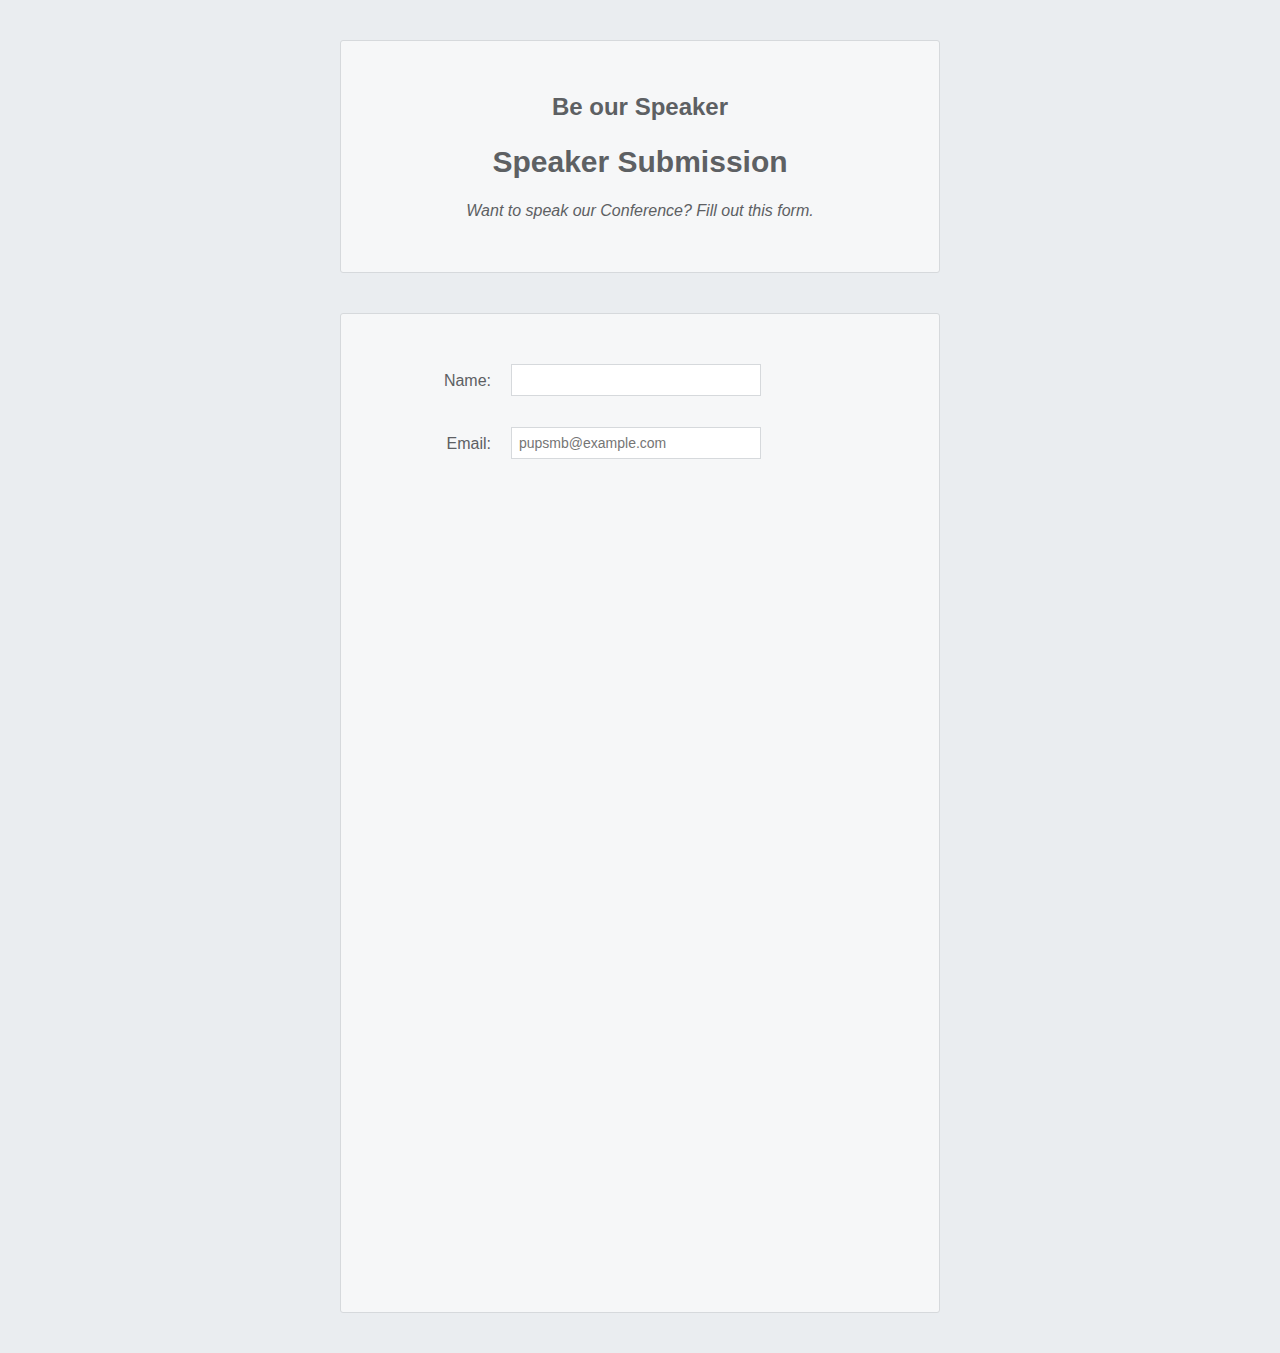
==== speaker-submission.html @ ba25a15e "first commit" ====
<!DOCTYPE html>
<html lang="en">
<head>
    <meta charset="UTF-8">
    <meta name="viewport" content="width=device-width, initial-scale=1.0">
    <title>Speaker Submission</title>
    <link rel="stylesheet" href="styles.css">
</head>
<body>

    <header class="speaker-form-header">
        <h2>Be our Speaker</h1>
        <h1>Speaker Submission</h1>
        <p><em>Want to speak our Conference? Fill out this form.</em></p>
        
        <ul><a href="/index.html"></a></ul>

        
    </header>
    
    <form action="" method="get" class="speaker-form">
        <div class="form-row">
            <label for="full-name">Name: </label>
            <input type="text" id="full-name" name="full-name">
        </div>
        <div class="form-row">
            <label for="email">Email: </label>
            <input type="email" id="email" name="email" placeholder="pupsmb@example.com">
        </div>
    </form>
</body>
</html>
---- styles.css ----
*{
    margin: 0;
    padding: 0;
    box-sizing: border-box;
}
body{
    color: #5d6063;
    background-color: #eaedf0;
    font-family: "Helvetica", "Arial", sans-serif;
    font-size: 16px;
    line-height: 1.3;

    display: flex;
    flex-direction: column;
    align-items: center;
}

img {
    height: 400px;
    border-radius: 50%;
    box-shadow: 10px 10px 50px  #000000;
}

.speaker-form-header{
    text-align: center;
    background-color: #f6f7f8;
    border: 1px solid #d6d9dc;
    border-radius: 3px;

    width: 80%;
    margin: 40px 0;
    padding: 50px;
}

h1{
    font-size: 30px;
    margin-bottom: 20px;
    margin-top: 20px;
}

.speaker-form {
    background-color: #f6f7f8;
    border: 1px solid #d6d9dc;
    border-radius: 3px;

    width: 80%;
    height: 1000px;
    padding: 50px;
    margin: 0 0 40px 0;
}


.form-row {
    margin-bottom: 40px;
    display: flex;
    justify-content: flex-start;
    flex-direction: column;
    flex-wrap: wrap;
}

.form-row input[type='text'], .form-row input[type='email'] {
    background-color: #ffffff;
    border: 1px solid #d6d9dc;
    width: 100%;
    padding: 7px;
    font-size: 14px;
}


.form-row label {
    margin-bottom: 15px;
}

@media screen and (min-width: 700px) {
    .speaker-form, .speaker-form-header {
        width: 600px;
    }
    .form-row {
        flex-direction: row;
        align-items: flex-start;
        margin-bottom: 20px;
        height: initial;
    }
    .form-row input[type='text'], .form-row input[type='email'] {
        width: 250px;
        height: initial;
    }
    .form-row label {
        text-align: right;
        width: 120px;
        margin-top: 7px;
        padding-right: 20px;
    }
}

.form-row input[type='text']:invalid, 
.form-row input[type='email']:invalid{
    border: 1px solid #d55c5f;
    color: #d55c5f;
    box-shadow: none;
}
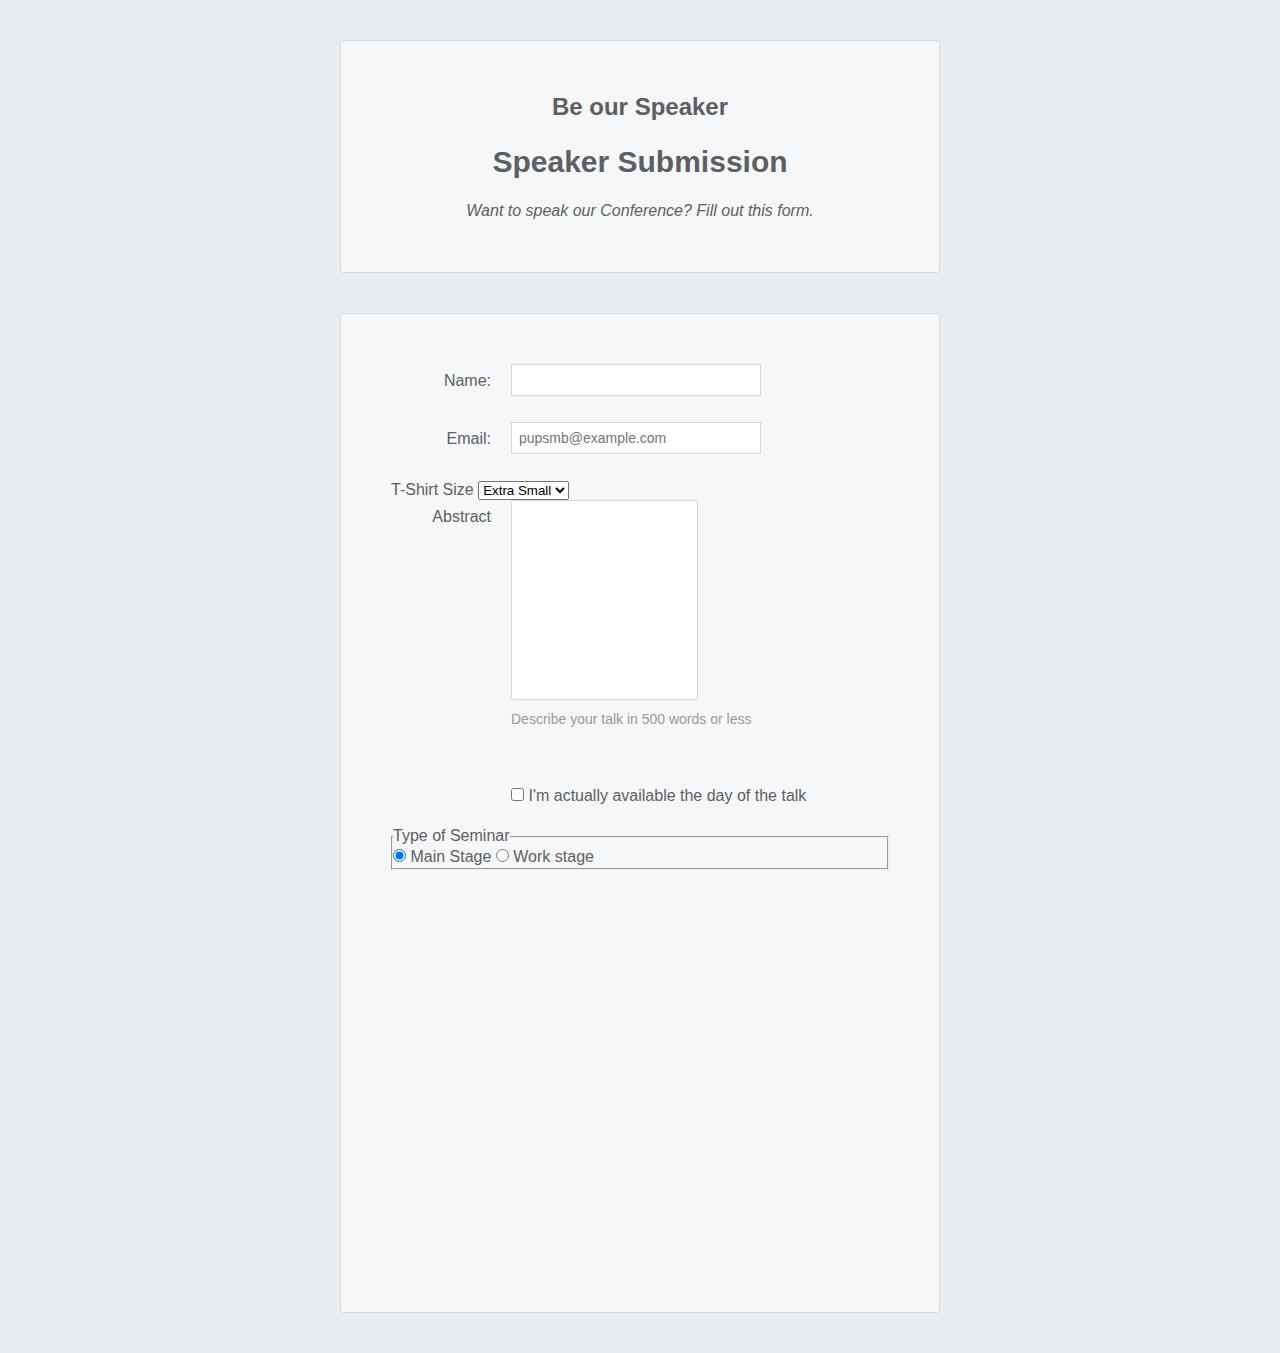
==== commit 99de315f: "commit" ====
--- a/speaker-submission.html
+++ b/speaker-submission.html
@@ -27,6 +27,43 @@
             <label for="email">Email: </label>
             <input type="email" id="email" name="email" placeholder="pupsmb@example.com">
         </div>
+        <div class="'form-row">
+            <label for="t-shirt">T-Shirt Size</label>
+            <select id="t-shirt" name="t-shirt">
+            <option value="xs">Extra Small</option>
+            <option value="s">Small</option>
+            <option value="m">Medium</option>
+            <option value="T">Large</option>
+        </select>
+        </div>
+        <div class="form-row">
+            <label for="abstract">Abstract</label>
+            <textarea id="abstract" name="abstract"></textarea>
+            <div class="instructions">Describe your talk in 500 words or less</div>
+        </div>
+        <div class="form-row">
+            <label class="checkbox-label" for="available">
+            <input id="available"
+                name="available"
+                type="checkbox"
+                value="is-available"/>
+            <span>I'm actually available the day of the talk</span>
+            </label>
+        </div>
+        <fieldset class ="Legacy-form-row">
+            <legend>Type of Seminar</legend>
+            <input id="Seminar-type-1"
+                   name="Seminar-type"
+                   type="radio"
+                   value="main-stage" 
+                   checked/>
+            <label for="Seminar-type-1" class="radio-label">Main Stage</label>
+            <input id="Seminar-type-2"
+                   name="Seminar-type"
+                   type="radio"
+                   value="Work Stage" />
+            <label for="Seminar-type-2" class="radio-label">Work stage</label>
+        </fieldset>
     </form>
 </body>
 </html>--- a/styles.css
+++ b/styles.css
@@ -98,4 +98,80 @@
     border: 1px solid #d55c5f;
     color: #d55c5f;
     box-shadow: none;
+}
+
+.form-row label {
+    margin-bottom: 10px;
+}
+
+.legacy-form row {
+    border: none;
+    margin-bottom: 40px;
+}
+
+.legacy-form row legend {
+    margin-bottom: 15px;
+}
+
+.legacy-form row .radio-label {
+    display: block;
+    font-size: 14px;
+    padding: 0 20px 0 10px;
+}
+
+.legacy-form row input[type='radio'] {
+    margin-top: 2px;
+}zx
+.legacy-form row .radio-label,
+.legacy-form row input[type='radio'] {
+    float: left;
+}
+
+.legacy-form row legend {
+    width: 120px;
+    text-align: right;
+    padding-right: 120px;
+}
+
+.legacy-form row legend {
+    float: left;
+}
+
+.form-row select {
+    width: 100%;
+    padding: 5px;
+    font-size: 14px;
+    -webkit-appearance: none;
+}
+
+.form-row textarea {
+    font-family: "Helvetica", "Arial", sans-serif;
+    font-size: 14px;
+
+    border: 1px solid #D6D9DC;
+    border-radius: 3px;
+
+    min-height: 200px;
+    margin-bottom: 10px;
+    padding: 7px;
+    resize: none;
+}
+
+.form-row .instructions {
+    color: #999999;
+    font-size: 14px;
+    margin-bottom: 30px;
+}
+
+.form-row .instructions {
+    margin-left: 120px;
+}
+
+.form-row .checkbox-label {
+    margin-bottom: 0;
+}
+
+.form-row .checkbox-label {
+    margin-left: 120px;
+    width: auto;
 }